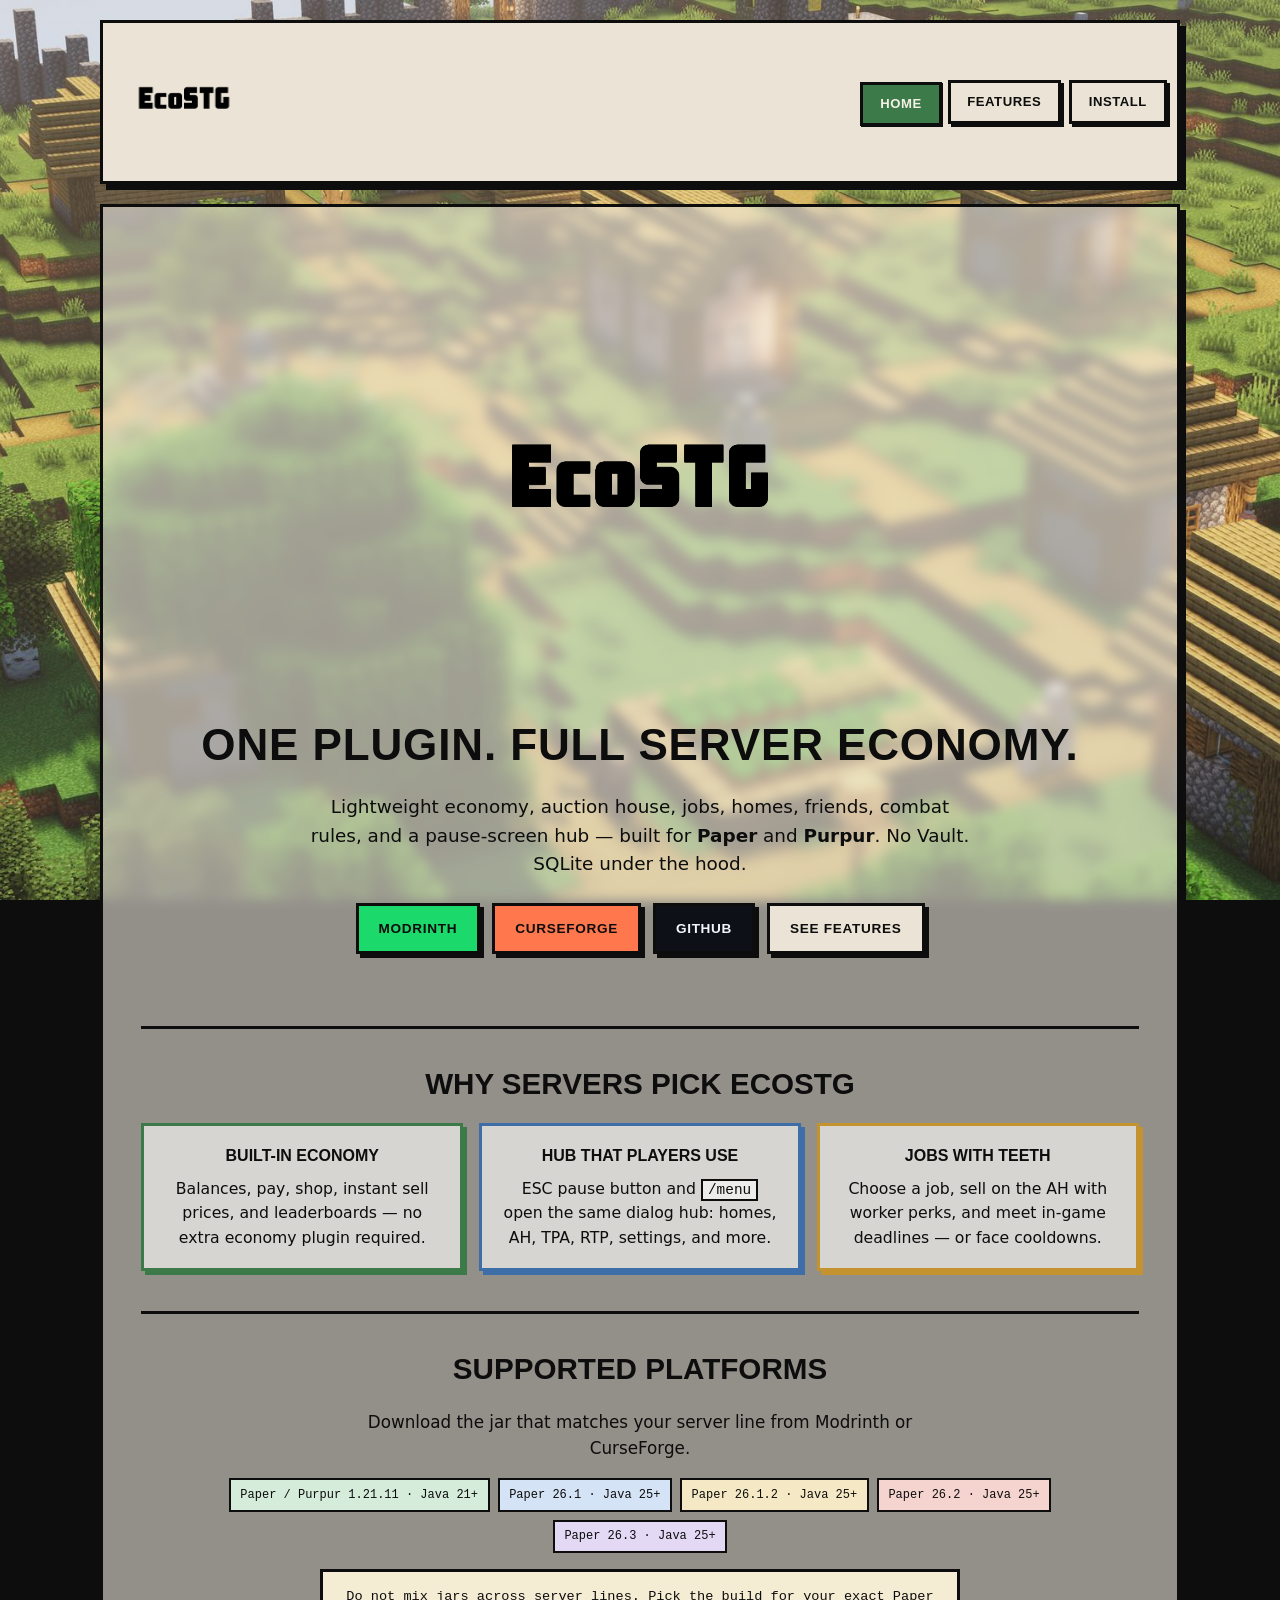
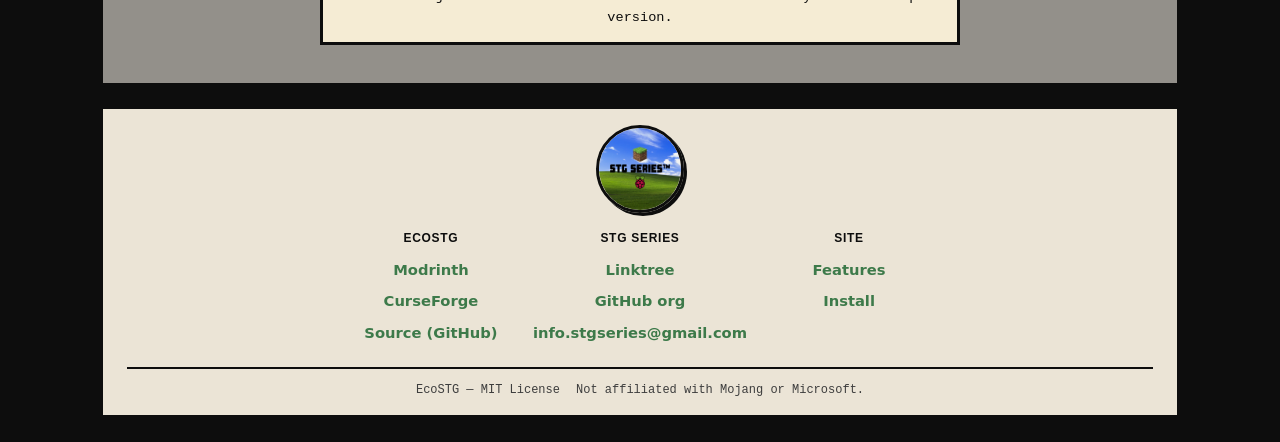
==== plugins/ecostg/index.html @ 60176fa9 "Add EcoSTG plugin marketing site under plugins/ecostg. Static brutalist landing pages for GitHub Pag" ====
<!DOCTYPE html>
<html lang="en">
<head>
  <meta charset="UTF-8">
  <meta name="viewport" content="width=device-width, initial-scale=1">
  <meta name="description" content="EcoSTG — economy, auction house, jobs, and an ESC hub menu for Paper and Purpur Minecraft servers.">
  <title>EcoSTG — Paper &amp; Purpur plugin</title>
  <link rel="stylesheet" href="assets/css/style.css">
</head>
<body>
  <div class="site-bg" aria-hidden="true"></div>

  <div class="page">
    <header class="site-header">
      <div class="header-row">
        <a class="brand" href="./">
          <img class="brand-logo" src="assets/img/ecostg-logo.png" width="200" height="53" alt="EcoSTG">
          <span class="brand-tag">STG SERIES · Paper / Purpur</span>
        </a>
        <button type="button" class="nav-toggle" aria-expanded="false" aria-controls="site-nav">Menu</button>
        <nav id="site-nav" class="site-nav" aria-label="Primary">
          <a href="./" aria-current="page">Home</a>
          <a href="features/">Features</a>
          <a href="install/">Install</a>
        </nav>
      </div>
    </header>

    <div class="shell">
      <main class="shell-inner">
        <section class="hero">
          <img class="hero-logo" src="assets/img/ecostg-logo.png" width="420" height="112" alt="">
          <h1>One plugin. Full server economy.</h1>
          <p class="hero-lead">
            Lightweight economy, auction house, jobs, homes, friends, combat rules, and a pause-screen hub —
            built for <strong>Paper</strong> and <strong>Purpur</strong>. No Vault. SQLite under the hood.
          </p>
          <div class="cta-row">
            <a class="btn btn-modrinth" href="https://modrinth.com/plugin/ecostg" rel="noopener noreferrer" target="_blank">Modrinth</a>
            <a class="btn btn-curseforge" href="https://www.curseforge.com/minecraft/bukkit-plugins/ecostg" rel="noopener noreferrer" target="_blank">CurseForge</a>
            <a class="btn btn-github" href="https://github.com/stg-series/ecostg" rel="noopener noreferrer" target="_blank">GitHub</a>
            <a class="btn" href="features/">See features</a>
          </div>
        </section>

        <section class="section">
          <h2>Why servers pick EcoSTG</h2>
          <div class="grid-3">
            <article class="card">
              <h3>Built-in economy</h3>
              <p>Balances, pay, shop, instant sell prices, and leaderboards — no extra economy plugin required.</p>
            </article>
            <article class="card">
              <h3>Hub that players use</h3>
              <p>ESC pause button and <code>/menu</code> open the same dialog hub: homes, AH, TPA, RTP, settings, and more.</p>
            </article>
            <article class="card">
              <h3>Jobs with teeth</h3>
              <p>Choose a job, sell on the AH with worker perks, and meet in-game deadlines — or face cooldowns.</p>
            </article>
          </div>
        </section>

        <section class="section">
          <h2>Supported platforms</h2>
          <p>Download the jar that matches your server line from Modrinth or CurseForge.</p>
          <ul class="pill-list">
            <li>Paper / Purpur 1.21.11 · Java 21+</li>
            <li>Paper 26.1 · Java 25+</li>
            <li>Paper 26.1.2 · Java 25+</li>
            <li>Paper 26.2 · Java 25+</li>
            <li>Paper 26.3 · Java 25+</li>
          </ul>
          <p class="note">Do not mix jars across server lines. Pick the build for your exact Paper version.</p>
        </section>
      </main>
    </div>

    <footer class="site-footer">
      <div class="footer-grid">
        <a class="footer-stg-link" href="https://linktr.ee/stgseries" target="_blank" rel="noopener noreferrer" aria-label="STG SERIES on Linktree">
          <img class="footer-stg-logo" src="assets/img/stg-series.png" width="88" height="88" alt="">
        </a>
        <div class="footer-links">
          <div class="footer-col">
            <h4>EcoSTG</h4>
            <ul>
              <li><a href="https://modrinth.com/plugin/ecostg" target="_blank" rel="noopener noreferrer">Modrinth</a></li>
              <li><a href="https://www.curseforge.com/minecraft/bukkit-plugins/ecostg" target="_blank" rel="noopener noreferrer">CurseForge</a></li>
              <li><a href="https://github.com/stg-series/ecostg" target="_blank" rel="noopener noreferrer">Source (GitHub)</a></li>
            </ul>
          </div>
          <div class="footer-col">
            <h4>STG SERIES</h4>
            <ul>
              <li><a href="https://linktr.ee/stgseries" target="_blank" rel="noopener noreferrer">Linktree</a></li>
              <li><a href="https://github.com/STG-SERIES" target="_blank" rel="noopener noreferrer">GitHub org</a></li>
              <li><a href="mailto:info.stgseries@gmail.com">info.stgseries@gmail.com</a></li>
            </ul>
          </div>
          <div class="footer-col">
            <h4>Site</h4>
            <ul>
              <li><a href="features/">Features</a></li>
              <li><a href="install/">Install</a></li>
            </ul>
          </div>
        </div>
      </div>
      <div class="footer-bottom">
        <span>EcoSTG — MIT License</span>
        <span>Not affiliated with Mojang or Microsoft.</span>
      </div>
    </footer>
  </div>

  <script src="assets/js/main.js"></script>
</body>
</html>
---- plugins/ecostg/assets/css/style.css ----
/* EcoSTG — brutalist marketing site (normal palette) */
:root {
  --ink: #0d0d0d;
  --paper: #f5f0e6;
  --paper-solid: #ebe4d6;
  --muted: #3d3d3d;
  --accent: #3d7a4a;
  --accent-hover: #2a5735;
  --sky: #3d6ea8;
  --wheat: #c4922e;
  --clay: #c45c4a;
  --lavender: #7a5caa;
  --border: 3px solid var(--ink);
  --shadow: 6px 6px 0 var(--ink);
  --font-display: "Arial Black", "Archivo Black", "Impact", sans-serif;
  --font-body: "Segoe UI", system-ui, -apple-system, sans-serif;
  --font-mono: "Consolas", "Courier New", monospace;
  --shell-blur: 6px;
  --shell-bg: rgba(245, 240, 230, 0.58);
}

*,
*::before,
*::after {
  box-sizing: border-box;
}

html {
  scroll-behavior: smooth;
}

body {
  margin: 0;
  min-height: 100vh;
  font-family: var(--font-body);
  font-size: 1.05rem;
  line-height: 1.55;
  color: var(--ink);
  background: var(--ink);
}

a {
  color: var(--accent);
  font-weight: 600;
}

a:hover {
  color: var(--accent-hover);
}

img {
  max-width: 100%;
  height: auto;
  display: block;
}

/* Fixed village background (no blur here) */
.site-bg {
  position: fixed;
  inset: 0;
  z-index: 0;
  background: var(--ink) url("../img/bg.jpg") center / cover no-repeat;
  pointer-events: none;
}

.site-bg::after {
  content: "";
  position: absolute;
  inset: 0;
  background: linear-gradient(
    180deg,
    rgba(13, 13, 13, 0.08) 0%,
    rgba(13, 13, 13, 0.02) 40%,
    rgba(13, 13, 13, 0.12) 100%
  );
}

.page {
  position: relative;
  z-index: 1;
  min-height: 100vh;
  display: flex;
  flex-direction: column;
}

/* Blurred content shell — not applied to header/footer */
.shell {
  flex: 1;
  width: min(1080px, calc(100% - 2rem));
  margin: 1.25rem auto 0;
  padding: 0;
  background: var(--shell-bg);
  backdrop-filter: blur(var(--shell-blur));
  -webkit-backdrop-filter: blur(var(--shell-blur));
  border: var(--border);
  box-shadow: var(--shadow);
}

.shell-inner {
  padding: clamp(1.25rem, 3vw, 2.5rem);
  text-align: center;
}

/* Header — separate panel (like footer) */
.site-header {
  width: min(1080px, calc(100% - 2rem));
  margin: 1.25rem auto 0;
  border: var(--border);
  background: var(--paper-solid);
  box-shadow: var(--shadow);
}

.header-row {
  display: flex;
  flex-wrap: wrap;
  align-items: center;
  justify-content: flex-start;
  gap: 0.45rem 0.65rem;
  padding: 0.3rem 0.65rem 0.3rem 0.45rem;
  min-height: 0;
}

.brand {
  display: flex;
  align-items: center;
  gap: 0.75rem;
  margin-right: auto;
  text-decoration: none;
  color: var(--ink);
}

.brand-logo {
  width: clamp(108px, 20vw, 148px);
  height: auto;
  filter: none;
}

.brand-tag {
  display: none;
}

.nav-toggle {
  display: none;
  font-family: var(--font-display);
  font-size: 0.85rem;
  padding: 0.5rem 0.85rem;
  border: var(--border);
  background: var(--paper);
  cursor: pointer;
  box-shadow: 3px 3px 0 var(--ink);
}

.nav-toggle:active {
  transform: translate(2px, 2px);
  box-shadow: 1px 1px 0 var(--ink);
}

.site-nav {
  display: flex;
  flex-wrap: wrap;
  align-items: center;
  justify-content: flex-end;
  gap: 0.5rem;
}

.site-nav a {
  display: inline-block;
  padding: 0.55rem 1.05rem;
  text-decoration: none;
  color: var(--ink);
  font-family: var(--font-display);
  font-size: 0.82rem;
  letter-spacing: 0.04em;
  text-transform: uppercase;
  background: var(--paper-solid);
  border: var(--border);
  box-shadow: 3px 3px 0 var(--ink);
  transition: transform 0.05s ease, box-shadow 0.05s ease, background 0.05s ease, color 0.05s ease;
}

.site-nav a:hover {
  transform: translate(2px, 2px);
  box-shadow: 1px 1px 0 var(--ink);
}

.site-nav a:nth-child(1):hover,
.site-nav a:nth-child(1)[aria-current="page"] {
  background: var(--accent);
  color: var(--paper);
}

.site-nav a:nth-child(2):hover,
.site-nav a:nth-child(2)[aria-current="page"] {
  background: var(--sky);
  color: var(--paper);
}

.site-nav a:nth-child(3):hover,
.site-nav a:nth-child(3)[aria-current="page"] {
  background: var(--clay);
  color: var(--paper);
}

.site-nav a[aria-current="page"] {
  transform: translate(2px, 2px);
  box-shadow: 1px 1px 0 var(--ink);
}

/* Hero */
.hero {
  display: grid;
  gap: 1.5rem;
  padding-block: clamp(1rem, 3vw, 2rem);
}

.hero-logo {
  width: min(420px, 90%);
  margin: 0 auto;
  filter: drop-shadow(0 0 0 #000) drop-shadow(0 1px 0 #000);
}

.hero h1 {
  font-family: var(--font-display);
  font-size: clamp(1.75rem, 4vw, 2.75rem);
  line-height: 1.1;
  margin: 0;
  text-transform: uppercase;
  letter-spacing: 0.02em;
}

.hero-lead {
  font-size: 1.15rem;
  max-width: 42rem;
  margin: 0 auto;
}

.cta-row {
  display: flex;
  flex-wrap: wrap;
  gap: 0.75rem;
  justify-content: center;
}

.btn {
  display: inline-block;
  padding: 0.75rem 1.25rem;
  font-family: var(--font-display);
  font-size: 0.85rem;
  text-transform: uppercase;
  letter-spacing: 0.05em;
  text-decoration: none;
  color: var(--ink);
  background: var(--paper-solid);
  border: var(--border);
  box-shadow: 4px 4px 0 var(--ink);
  transition: transform 0.05s ease, box-shadow 0.05s ease;
}

.btn:hover {
  color: var(--ink);
  transform: translate(2px, 2px);
  box-shadow: 2px 2px 0 var(--ink);
}

.btn-modrinth {
  background: #1bd96a;
  color: var(--ink);
}

.btn-modrinth:hover {
  background: #15b857;
  color: var(--ink);
}

.btn-curseforge {
  background: #ff784d;
  color: var(--ink);
}

.btn-curseforge:hover {
  background: #e8653a;
  color: var(--ink);
}

.btn-github {
  background: #0d1117;
  color: #f0f6fc;
}

.btn-github:hover {
  background: #161b22;
  color: #f0f6fc;
}

/* Sections */
.section {
  margin-top: 2.5rem;
  padding-top: 2rem;
  border-top: var(--border);
}

.section h2 {
  font-family: var(--font-display);
  font-size: clamp(1.35rem, 3vw, 1.85rem);
  text-transform: uppercase;
  margin: 0 auto 1rem;
  max-width: 36rem;
}

.section > p {
  max-width: 40rem;
  margin-left: auto;
  margin-right: auto;
}

.grid-3 {
  display: grid;
  grid-template-columns: repeat(auto-fit, minmax(240px, 1fr));
  gap: 1rem;
}

.grid-2 {
  display: grid;
  grid-template-columns: repeat(auto-fit, minmax(280px, 1fr));
  gap: 1rem;
}

.card {
  border: var(--border);
  background: rgba(255, 255, 255, 0.62);
  padding: 1.15rem;
  box-shadow: 4px 4px 0 var(--ink);
  text-align: center;
}

.grid-3 .card:nth-child(1) {
  box-shadow: 4px 4px 0 var(--accent);
  border-color: var(--accent);
}

.grid-3 .card:nth-child(2) {
  box-shadow: 4px 4px 0 var(--sky);
  border-color: var(--sky);
}

.grid-3 .card:nth-child(3) {
  box-shadow: 4px 4px 0 var(--wheat);
  border-color: var(--wheat);
}

.grid-2 .card:nth-child(4n + 1) {
  border-color: var(--accent);
}

.grid-2 .card:nth-child(4n + 2) {
  border-color: var(--sky);
}

.grid-2 .card:nth-child(4n + 3) {
  border-color: var(--clay);
}

.grid-2 .card:nth-child(4n + 4) {
  border-color: var(--lavender);
}

.card h3 {
  font-family: var(--font-display);
  font-size: 1rem;
  text-transform: uppercase;
  margin: 0 0 0.5rem;
}

.card p {
  margin: 0;
  font-size: 0.98rem;
}

.pill-list {
  display: flex;
  flex-wrap: wrap;
  gap: 0.5rem;
  list-style: none;
  padding: 0;
  margin: 1rem auto 0;
  justify-content: center;
  max-width: 52rem;
}

.pill-list li {
  font-family: var(--font-mono);
  font-size: 0.75rem;
  padding: 0.35rem 0.6rem;
  border: 2px solid var(--ink);
  background: var(--paper);
}

.pill-list li:nth-child(5n + 1) {
  background: #d4ecd9;
}

.pill-list li:nth-child(5n + 2) {
  background: #d4e3f5;
}

.pill-list li:nth-child(5n + 3) {
  background: #f5e8c4;
}

.pill-list li:nth-child(5n + 4) {
  background: #f5d4cf;
}

.pill-list li:nth-child(5n + 5) {
  background: #e4d9f5;
}

.steps {
  counter-reset: step;
  list-style: none;
  padding: 0;
  margin: 0 auto;
  max-width: 36rem;
  display: grid;
  gap: 1rem;
}

.steps li {
  counter-increment: step;
  border: var(--border);
  padding: 1rem 1rem 1rem 3.5rem;
  position: relative;
  background: rgba(255, 255, 255, 0.55);
  box-shadow: 4px 4px 0 var(--ink);
  text-align: center;
}

.steps li:nth-child(1)::before {
  background: var(--accent);
}

.steps li:nth-child(2)::before {
  background: var(--sky);
}

.steps li:nth-child(3)::before {
  background: var(--clay);
}

.steps li::before {
  content: counter(step);
  position: absolute;
  left: 0;
  top: 0;
  bottom: 0;
  width: 2.5rem;
  display: flex;
  align-items: center;
  justify-content: center;
  font-family: var(--font-display);
  font-size: 1.25rem;
  background: var(--ink);
  color: var(--paper);
  border-right: var(--border);
}

.table-wrap {
  overflow-x: auto;
  border: var(--border);
  box-shadow: 4px 4px 0 var(--sky);
  max-width: 40rem;
  margin-left: auto;
  margin-right: auto;
}

table {
  width: 100%;
  border-collapse: collapse;
  font-size: 0.95rem;
  background: rgba(255, 255, 255, 0.5);
}

th,
td {
  border: 2px solid var(--ink);
  padding: 0.65rem 0.85rem;
  text-align: center;
}

th {
  font-family: var(--font-display);
  font-size: 0.8rem;
  text-transform: uppercase;
  background: var(--paper-solid);
}

.note {
  font-family: var(--font-mono);
  font-size: 0.85rem;
  padding: 0.85rem 1rem;
  border: var(--border);
  background: #f5ecd4;
  margin: 1rem auto 0;
  max-width: 40rem;
}

code {
  font-family: var(--font-mono);
  font-size: 0.92em;
  padding: 0.1em 0.35em;
  border: 2px solid var(--ink);
  background: rgba(255, 255, 255, 0.55);
}

/* Footer — solid, no blur */
.site-footer {
  width: min(1080px, calc(100% - 2rem));
  margin: 1.25rem auto 1.5rem;
  border: var(--border);
  background: var(--paper-solid);
  box-shadow: var(--shadow);
  padding: 1rem clamp(1rem, 3vw, 1.5rem);
  text-align: center;
}

.footer-grid {
  display: flex;
  flex-direction: column;
  align-items: center;
  gap: 1rem;
}

.footer-stg-link {
  display: inline-block;
  border-radius: 50%;
  line-height: 0;
  transition: transform 0.05s ease, box-shadow 0.05s ease;
}

.footer-stg-link:hover {
  transform: translate(2px, 2px);
}

.footer-stg-link:focus-visible {
  outline: 3px solid var(--sky);
  outline-offset: 3px;
}

.footer-stg-logo {
  width: 88px;
  height: 88px;
  border-radius: 50%;
  border: var(--border);
  box-shadow: 3px 3px 0 var(--ink);
  object-fit: cover;
}

.footer-stg-link:hover .footer-stg-logo {
  box-shadow: 1px 1px 0 var(--ink);
}

.footer-links {
  display: flex;
  flex-wrap: wrap;
  justify-content: center;
  gap: 1.25rem 2rem;
  width: 100%;
}

.footer-col {
  min-width: 140px;
}

.footer-col h4 {
  font-family: var(--font-display);
  font-size: 0.75rem;
  text-transform: uppercase;
  margin: 0 0 0.5rem;
  letter-spacing: 0.06em;
}

.footer-col ul {
  list-style: none;
  margin: 0;
  padding: 0;
}

.footer-col li {
  margin-bottom: 0.35rem;
}

.footer-col a {
  text-decoration: none;
  font-size: 0.92rem;
}

.footer-bottom {
  margin-top: 1rem;
  padding-top: 0.75rem;
  border-top: 2px solid var(--ink);
  font-family: var(--font-mono);
  font-size: 0.75rem;
  color: var(--muted);
  display: flex;
  flex-wrap: wrap;
  justify-content: center;
  gap: 0.35rem 1rem;
}

@media (max-width: 720px) {
  .nav-toggle {
    display: block;
    margin-left: auto;
  }

  .brand {
    margin-right: 0;
  }

  .site-nav {
    display: none;
    width: 100%;
    flex-direction: row;
    justify-content: center;
    order: 3;
  }

  .site-nav.is-open {
    display: flex;
  }

  .header-row {
    justify-content: space-between;
    padding: 0.35rem 0.5rem;
  }
}
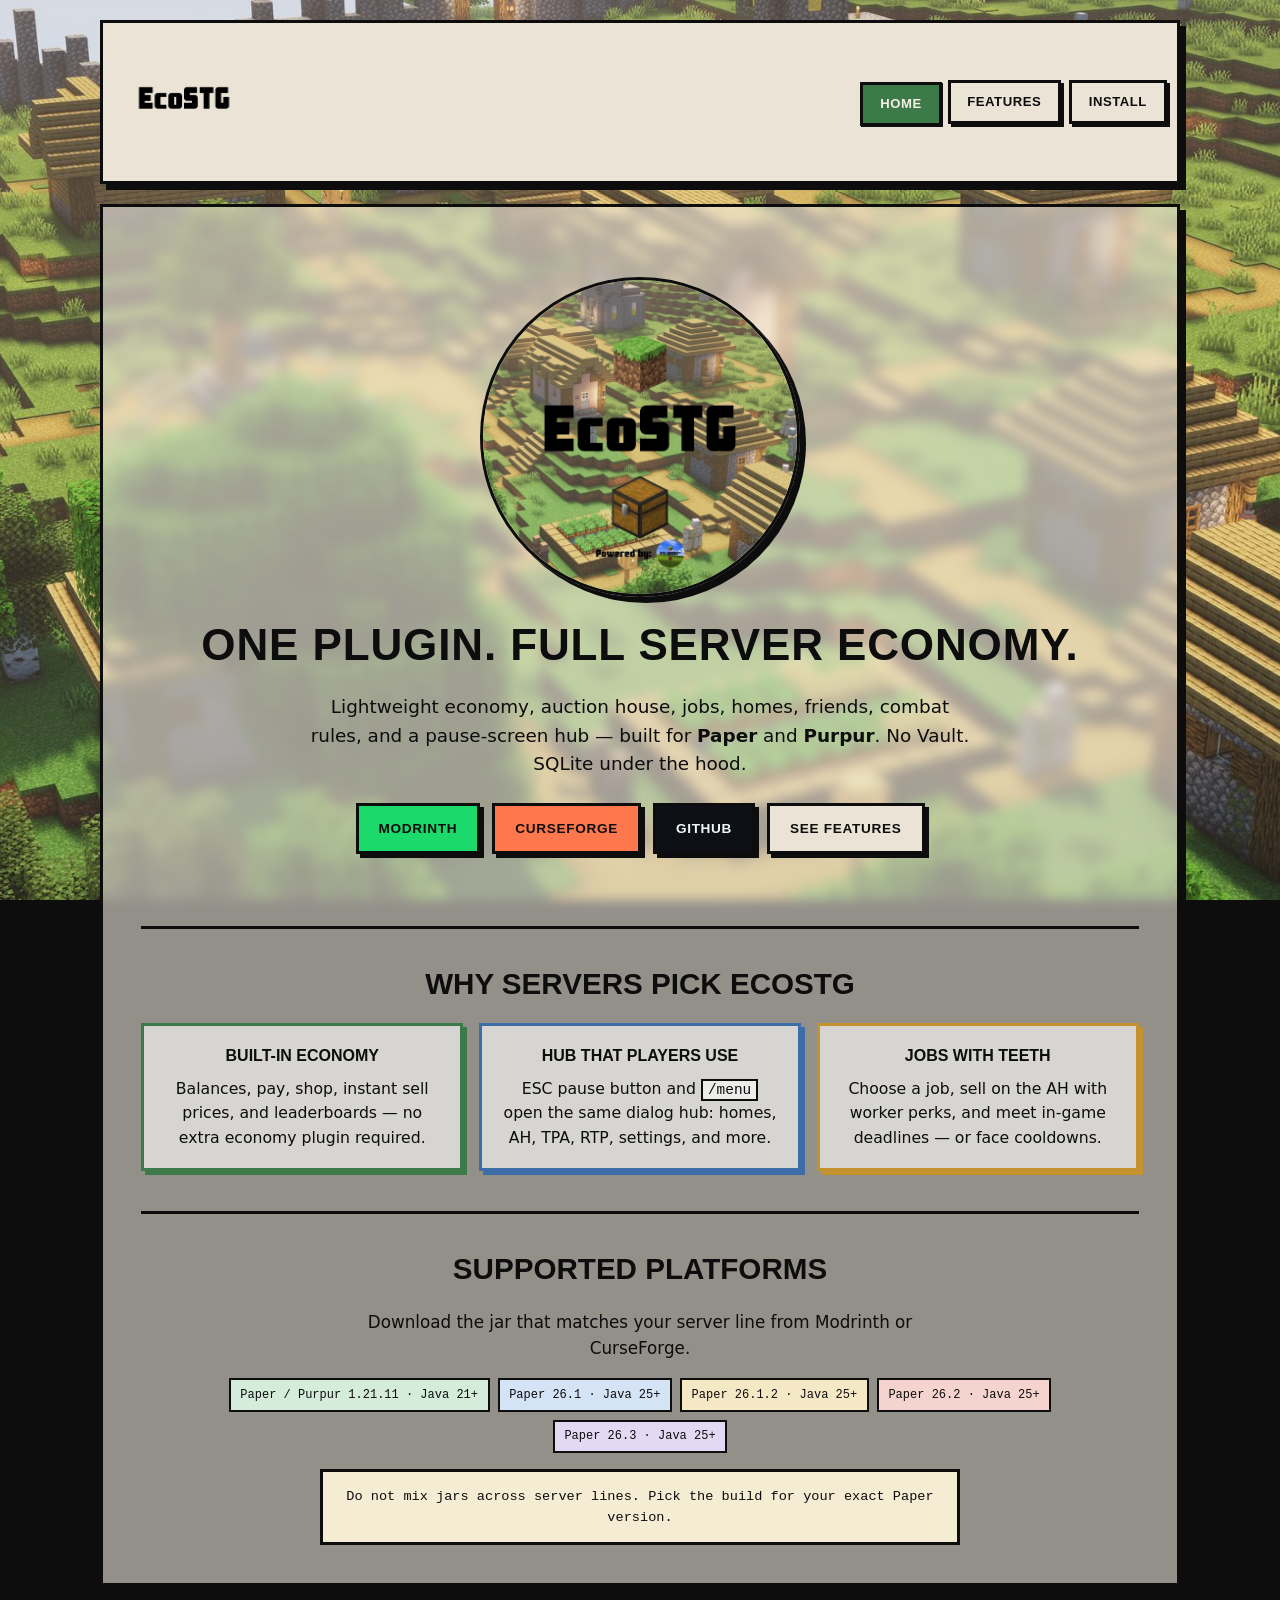
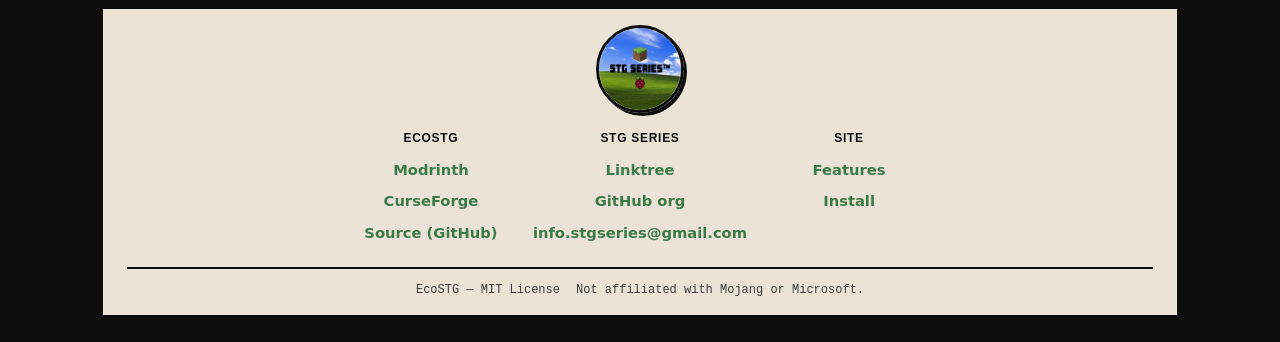
==== commit 676b4b1e: "Use EcoSTG circular hero logo on home page." ====
--- a/plugins/ecostg/index.html
+++ b/plugins/ecostg/index.html
@@ -29,7 +29,7 @@
     <div class="shell">
       <main class="shell-inner">
         <section class="hero">
-          <img class="hero-logo" src="assets/img/ecostg-logo.png" width="420" height="112" alt="">
+          <img class="hero-logo" src="assets/img/ecostg-hero.png" width="320" height="320" alt="EcoSTG">
           <h1>One plugin. Full server economy.</h1>
           <p class="hero-lead">
             Lightweight economy, auction house, jobs, homes, friends, combat rules, and a pause-screen hub —
--- a/plugins/ecostg/assets/css/style.css
+++ b/plugins/ecostg/assets/css/style.css
@@ -214,9 +214,12 @@
 }
 
 .hero-logo {
-  width: min(420px, 90%);
+  width: min(320px, 72vw);
+  height: auto;
   margin: 0 auto;
-  filter: drop-shadow(0 0 0 #000) drop-shadow(0 1px 0 #000);
+  border-radius: 50%;
+  border: var(--border);
+  box-shadow: var(--shadow);
 }
 
 .hero h1 {
